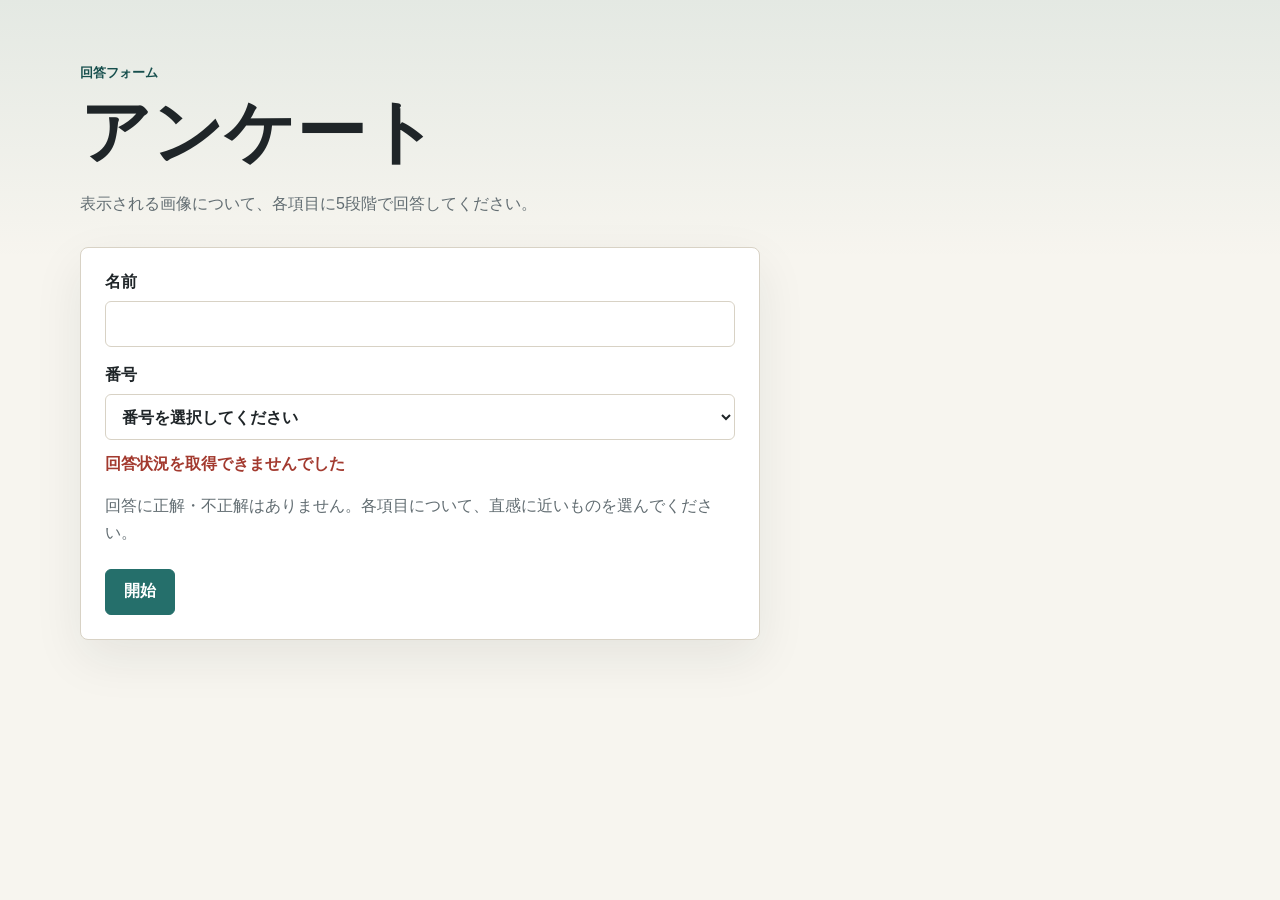
==== index.html @ 2aa77ef3 "Create survey web app" ====
<!doctype html>
<html lang="ja">
  <head>
    <meta charset="utf-8" />
    <meta name="viewport" content="width=device-width, initial-scale=1" />
    <title>アンケート</title>
    <link rel="stylesheet" href="./styles.css" />
  </head>
  <body>
    <main class="app">
      <section id="start-screen" class="screen is-active" aria-labelledby="start-title">
        <div class="masthead">
          <p class="eyebrow">回答フォーム</p>
          <h1 id="start-title">アンケート</h1>
          <p class="lead">
            表示される画像について、各項目に5段階で回答してください。
          </p>
        </div>

        <form id="start-form" class="panel">
          <label class="field">
            <span>名前</span>
            <input id="participant-name" name="participantName" autocomplete="name" required />
          </label>

          <label class="field">
            <span>番号</span>
            <select id="participant-id" name="participantId" required>
              <option value="">番号を選択してください</option>
            </select>
          </label>

          <p id="start-error" class="error-message" role="alert"></p>

          <p class="note">
            回答に正解・不正解はありません。各項目について、直感に近いものを選んでください。
          </p>

          <button class="primary-button" type="submit">開始</button>
        </form>
      </section>

      <section id="survey-screen" class="screen" aria-live="polite">
        <header class="survey-header">
          <div>
            <p id="progress-label" class="eyebrow">1 / 4</p>
            <h2 id="artwork-title">イラスト1</h2>
          </div>
        </header>

        <div class="creator-card" aria-label="制作者情報">
          <span>制作者情報</span>
          <strong id="creator-label">人間のイラストレーターが制作したイラストです</strong>
        </div>

        <div class="artwork-layout">
          <figure class="artwork-frame">
            <img id="artwork-image" alt="評価対象のイラスト" />
            <figcaption id="image-fallback">画像ファイルを assets フォルダに配置してください</figcaption>
          </figure>

          <form id="rating-form" class="ratings-panel">
            <div id="rating-items" class="rating-items"></div>
            <div class="button-row">
              <button id="back-button" class="secondary-button" type="button">戻る</button>
              <button id="next-button" class="primary-button" type="submit">次へ</button>
            </div>
          </form>
        </div>
      </section>

      <section id="complete-screen" class="screen" aria-labelledby="complete-title">
        <div class="panel complete-panel">
          <p class="eyebrow">回答完了</p>
          <h2 id="complete-title">ご協力ありがとうございました</h2>
          <p id="complete-message" class="lead">回答を保存しました。</p>
          <div class="button-row">
            <button id="restart-button" class="text-button" type="button">最初から</button>
          </div>
        </div>
      </section>
    </main>

    <script src="./script.js"></script>
  </body>
</html>
---- styles.css ----
:root {
  color-scheme: light;
  --bg: #f7f5ef;
  --ink: #1f2528;
  --muted: #626d72;
  --line: #d8d2c5;
  --panel: #ffffff;
  --accent: #256f6b;
  --accent-dark: #174f4d;
  --soft: #edf4f1;
  --warning: #8a4d1d;
  font-family:
    -apple-system, BlinkMacSystemFont, "Segoe UI", "Hiragino Sans",
    "Yu Gothic", sans-serif;
}

* {
  box-sizing: border-box;
}

body {
  margin: 0;
  min-height: 100vh;
  background:
    linear-gradient(180deg, rgba(37, 111, 107, 0.09), transparent 260px),
    var(--bg);
  color: var(--ink);
}

button,
input,
select {
  font: inherit;
}

.app {
  width: min(1120px, calc(100% - 32px));
  margin: 0 auto;
  padding: 40px 0;
}

.screen {
  display: none;
}

.screen.is-active {
  display: block;
}

.masthead {
  padding: 24px 0 28px;
}

.eyebrow {
  margin: 0 0 8px;
  color: var(--accent-dark);
  font-size: 0.82rem;
  font-weight: 700;
  letter-spacing: 0;
}

h1,
h2 {
  margin: 0;
  line-height: 1.2;
  letter-spacing: 0;
}

h1 {
  font-size: clamp(2rem, 6vw, 4.4rem);
}

h2 {
  font-size: clamp(1.45rem, 3vw, 2.4rem);
}

.lead {
  max-width: 680px;
  margin: 16px 0 0;
  color: var(--muted);
  line-height: 1.8;
}

.panel,
.ratings-panel {
  background: var(--panel);
  border: 1px solid var(--line);
  border-radius: 8px;
  box-shadow: 0 18px 50px rgba(31, 37, 40, 0.08);
}

.panel {
  max-width: 680px;
  padding: 24px;
}

.field {
  display: grid;
  gap: 8px;
  margin-bottom: 18px;
  font-weight: 700;
}

.field input,
.field select {
  width: 100%;
  min-height: 46px;
  border: 1px solid var(--line);
  border-radius: 6px;
  padding: 10px 12px;
  background: #fff;
  color: var(--ink);
}

.note {
  margin: 4px 0 22px;
  color: var(--muted);
  line-height: 1.7;
}

.error-message {
  min-height: 1.5em;
  margin: -4px 0 14px;
  color: #a33a2f;
  font-weight: 700;
}

.survey-header {
  display: flex;
  align-items: end;
  justify-content: space-between;
  gap: 16px;
  padding: 10px 0 14px;
}

.creator-card {
  display: grid;
  justify-items: center;
  gap: 8px;
  width: 100%;
  margin: 0 0 22px;
  border: 3px solid color-mix(in srgb, var(--accent), white 28%);
  border-radius: 8px;
  background: var(--soft);
  color: var(--accent-dark);
  padding: 18px 20px;
  text-align: center;
  box-shadow: 0 14px 34px rgba(37, 111, 107, 0.16);
}

.creator-card span {
  font-size: 0.82rem;
  font-weight: 800;
}

.creator-card strong {
  font-size: clamp(1.35rem, 3vw, 2rem);
  line-height: 1.45;
}

.artwork-layout {
  display: grid;
  grid-template-columns: minmax(0, 1.05fr) minmax(360px, 0.95fr);
  gap: 24px;
  align-items: start;
}

.artwork-frame {
  position: sticky;
  top: 24px;
  display: grid;
  place-items: center;
  min-height: 560px;
  margin: 0;
  border: 1px solid var(--line);
  border-radius: 8px;
  background:
    linear-gradient(45deg, #f0eee8 25%, transparent 25%),
    linear-gradient(-45deg, #f0eee8 25%, transparent 25%),
    linear-gradient(45deg, transparent 75%, #f0eee8 75%),
    linear-gradient(-45deg, transparent 75%, #f0eee8 75%),
    #faf9f6;
  background-position:
    0 0,
    0 10px,
    10px -10px,
    -10px 0;
  background-size: 20px 20px;
  overflow: hidden;
}

.artwork-frame img {
  display: block;
  width: 100%;
  max-height: 72vh;
  object-fit: contain;
}

.artwork-frame img.is-missing {
  display: none;
}

.artwork-frame figcaption {
  display: none;
  max-width: 280px;
  padding: 16px;
  color: var(--warning);
  text-align: center;
  line-height: 1.7;
  background: rgba(255, 255, 255, 0.86);
  border: 1px solid #ead1bb;
  border-radius: 8px;
}

.artwork-frame img.is-missing + figcaption {
  display: block;
}

.ratings-panel {
  padding: 22px;
}

.rating-items {
  display: grid;
  gap: 18px;
}

.rating-item {
  min-inline-size: 0;
  margin: 0;
  padding-bottom: 18px;
  border: 0;
  border-bottom: 1px solid var(--line);
}

.rating-item:last-child {
  border-bottom: 0;
  padding-bottom: 0;
}

.rating-title {
  display: block;
  margin-bottom: 10px;
  font-weight: 800;
  line-height: 1.6;
}

.scale {
  display: grid;
  grid-template-columns: repeat(5, minmax(44px, 1fr));
  gap: 8px;
}

.scale label {
  display: grid;
  place-items: center;
  min-height: 48px;
  border: 1px solid var(--line);
  border-radius: 6px;
  background: #fff;
  cursor: pointer;
  font-weight: 700;
}

.scale input {
  position: absolute;
  inline-size: 1px;
  block-size: 1px;
  opacity: 0;
}

.scale label:has(input:checked) {
  border-color: var(--accent);
  background: var(--accent);
  color: #fff;
}

.scale-labels {
  display: flex;
  justify-content: space-between;
  gap: 8px;
  margin-top: 7px;
  color: var(--muted);
  font-size: 0.78rem;
  line-height: 1.4;
}

.button-row {
  display: flex;
  flex-wrap: wrap;
  gap: 10px;
  align-items: center;
  margin-top: 24px;
}

.primary-button,
.secondary-button,
.text-button,
.primary-link {
  display: inline-flex;
  align-items: center;
  justify-content: center;
  min-height: 46px;
  border-radius: 6px;
  padding: 10px 18px;
  cursor: pointer;
  font-weight: 800;
  text-decoration: none;
}

.primary-button,
.primary-link {
  border: 1px solid var(--accent);
  background: var(--accent);
  color: #fff;
}

.primary-button:hover,
.primary-link:hover {
  background: var(--accent-dark);
}

.secondary-button {
  border: 1px solid var(--line);
  background: #fff;
  color: var(--ink);
}

.primary-button:disabled,
.secondary-button:disabled {
  cursor: not-allowed;
  opacity: 0.45;
}

.text-button {
  border: 0;
  background: transparent;
  color: var(--accent-dark);
}

.complete-panel {
  margin-top: 12vh;
}

.results-app {
  width: min(1280px, calc(100% - 32px));
}

.compact-row {
  margin-top: 0;
}

.secondary-link {
  display: inline-flex;
  align-items: center;
  justify-content: center;
  min-height: 46px;
  border: 1px solid var(--line);
  border-radius: 6px;
  background: #fff;
  color: var(--ink);
  padding: 10px 18px;
  font-weight: 800;
  text-decoration: none;
}

.stats-grid {
  display: grid;
  grid-template-columns: repeat(3, minmax(0, 1fr));
  gap: 14px;
  margin-bottom: 18px;
}

.stat-panel {
  display: grid;
  gap: 8px;
  border: 1px solid var(--line);
  border-radius: 8px;
  background: var(--panel);
  padding: 18px;
}

.stat-panel span {
  color: var(--muted);
  font-weight: 700;
}

.stat-panel strong {
  font-size: 2rem;
  line-height: 1;
}

.wide-panel {
  max-width: none;
  margin-bottom: 18px;
}

.wide-panel h2 {
  margin-bottom: 14px;
  font-size: 1.25rem;
}

.id-list {
  display: flex;
  flex-wrap: wrap;
  gap: 8px;
}

.id-chip {
  display: inline-flex;
  align-items: center;
  justify-content: center;
  width: 38px;
  height: 38px;
  border: 1px solid var(--line);
  border-radius: 999px;
  color: var(--muted);
  font-weight: 800;
}

.id-chip.is-used {
  border-color: var(--accent);
  background: var(--accent);
  color: #fff;
}

.table-wrap {
  width: 100%;
  overflow-x: auto;
}

table {
  width: 100%;
  min-width: 820px;
  border-collapse: collapse;
}

th,
td {
  border-bottom: 1px solid var(--line);
  padding: 10px;
  text-align: left;
  white-space: nowrap;
}

th {
  color: var(--accent-dark);
  font-size: 0.85rem;
}

@media (max-width: 860px) {
  .app {
    width: min(100% - 24px, 680px);
    padding: 24px 0;
  }

  .survey-header {
    align-items: start;
    flex-direction: column;
  }

  .creator-card {
    width: 100%;
  }

  .artwork-layout {
    grid-template-columns: 1fr;
  }

  .artwork-frame {
    position: static;
    min-height: 320px;
  }

  .ratings-panel,
  .panel {
    padding: 18px;
  }

  .scale {
    grid-template-columns: repeat(5, minmax(38px, 1fr));
    gap: 6px;
  }

  .stats-grid {
    grid-template-columns: 1fr;
  }
}
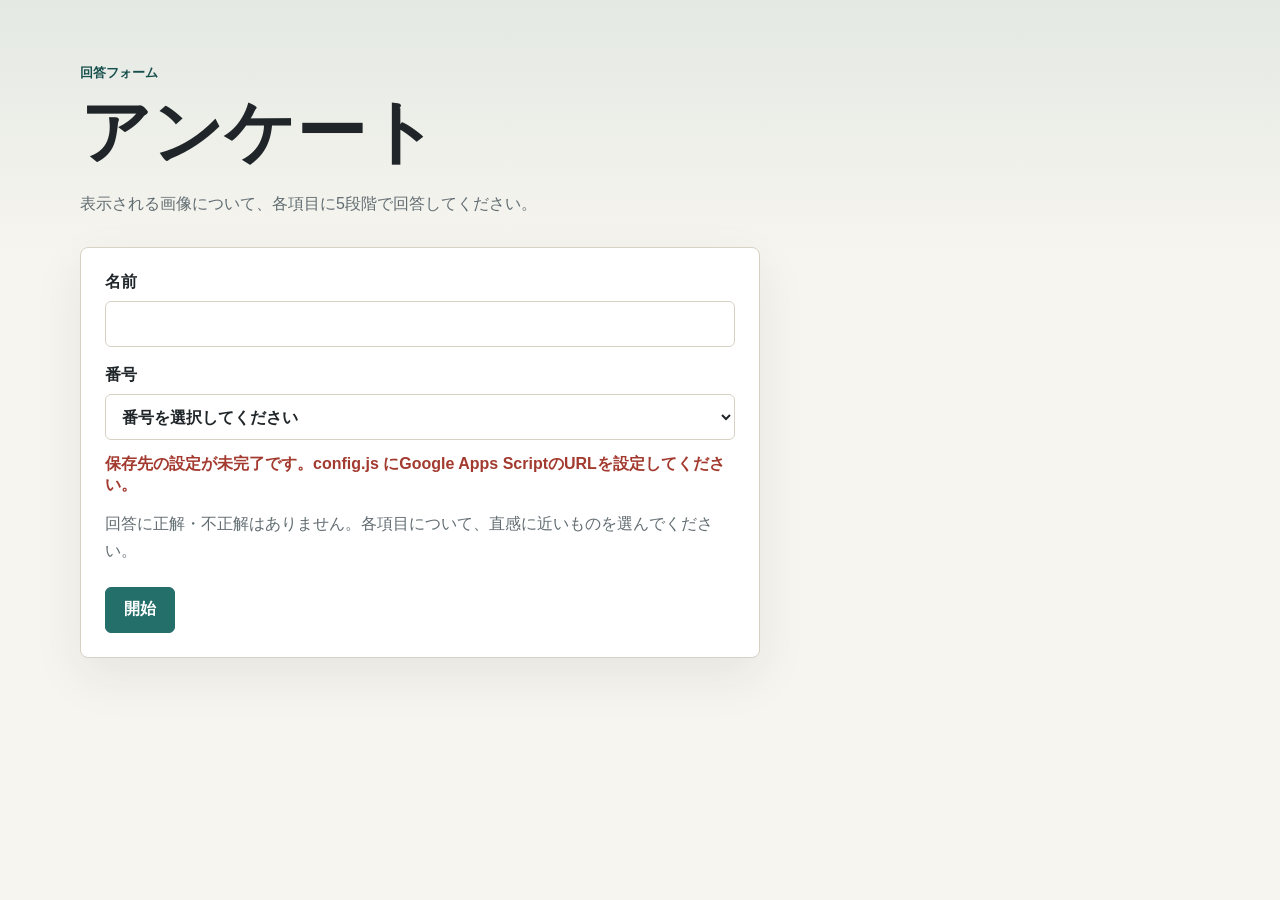
==== commit ed8e9c7a: "Use Google Sheets for survey storage" ====
--- a/index.html
+++ b/index.html
@@ -81,6 +81,7 @@
       </section>
     </main>
 
+    <script src="./config.js"></script>
     <script src="./script.js"></script>
   </body>
 </html>
--- a/styles.css
+++ b/styles.css
@@ -364,6 +364,16 @@
   text-decoration: none;
 }
 
+.admin-token-input {
+  min-height: 46px;
+  width: min(220px, 100%);
+  border: 1px solid var(--line);
+  border-radius: 6px;
+  padding: 10px 12px;
+  background: #fff;
+  color: var(--ink);
+}
+
 .stats-grid {
   display: grid;
   grid-template-columns: repeat(3, minmax(0, 1fr));
